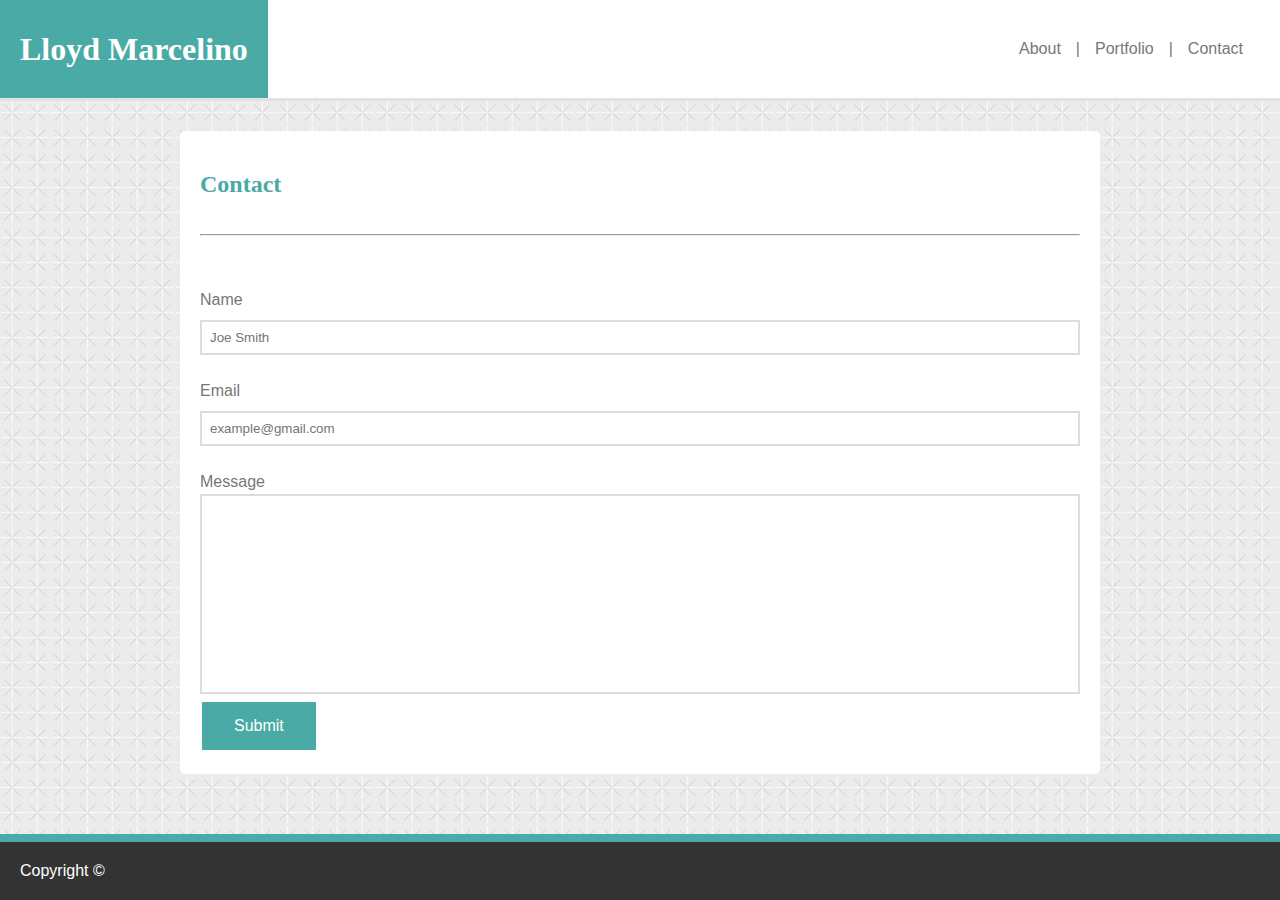
==== contact.html @ e86625da "Add files via upload" ====
<!DOCTYPE html>
<html lang="en">
<head>
    <meta charset="UTF-8">
    <meta name="viewport" content="width=device-width, initial-scale=1.0">
    <meta http-equiv="X-UA-Compatible" content="ie=edge">
    <title>Lloyd's Portfolio</title>

    <link rel="stylesheet" type="text/css" href="assets/css/format.css">
    <link rel="stylesheet" type="text/css" href="assets/css/contact.css">
</head>
<body>
    <header>

        <h1>Lloyd Marcelino</h1>
        <nav>
            <a href="index.html">About </a> |
            <a href="portfolio.html"> Portfolio </a> |
            <a href="contact.html"> Contact </a>
        </nav>
    </header>
    
    <main>
        <article>
          <h2>Contact</h2>
          <br><br>
          <hr>
          <br><br>
          <p>Name</p>
          <input type="text" placeholder="Joe Smith">
          <p>Email</p>
          <input type="text" placeholder="example@gmail.com">
          <p>Message</p>
          <textarea></textarea>
          <button class="button">Submit</button>

        
        </article>
    </main>
    <footer>
        <p>Copyright &#0169;</p>
    </footer>
</body>
</html>
---- assets/css/format.css ----
* {
  margin: 0;
  padding: 0;
  box-sizing: border-box;
}

body {
  font-family: 'Arial', 'Helvetica Neue', Helvetica, sans-serif;
  background-color: #ffffff;
  color: #777777;
  position: relative;
  background-image: url("../images/cross.png");
  padding-bottom: 58px;
  min-height: 100vh;
}

header {
  display: flex;
  justify-content: space-between;
  align-content : center;
  background-color: #ffffff;
  color: #777777;
  border-bottom-style: solid;
  border-color: #dddd;
  padding: 0;
}

header h1 {
  color: white;
  display: flex;
  align-items: center;
  background: #4aaaa5;
  padding: 20px 20px;
  font-family: 'Georgia', Times, 'Times New Roman', serif;
  margin-bottom: 0;
  
   
}

a:link {
  color: #777777;
  text-decoration: none;
}

a:visited {
  color: #777777;
}

nav  {
  display: flex;
  justify-content: center;
  margin-right: 2px;
  padding: 40px 20px;
  background-color: #ffffff;
  color: #777777;
 
}

nav a {
  line-height: 18px;
  padding: 0 15px;
  display: flex;
  justify-content: flex-end;
  text-decoration: none;
}

main {
  width: 960px;
  margin: 0 auto;
  padding: 30px 20px;
  padding-top: 30px;
    /* min-height: calc(100vh - 211px - 58px); */
}

article {
  background-color: #ffffff;
  padding: 20px;
  margin-bottom: 20px;
  border-radius: 5px;
}

article p {
  margin-top: 16px;
  line-height: 24px;
}

footer {
  text-align: left;
  background-color: #333;
  color: #ffffff;
  padding: 20px;
  position: absolute;
  bottom: 0;
  width: 100%;
  border-top: 8px solid #4aaaa5;
}
  


@media(max-width:760px) {

  header { padding: 30px 20px; }
  header h1 { margin-bottom: 20px; }
  header p {  }
  main { width: 100vw; padding: 20px; }
  article { margin-bottom: 16px; }
  article h3 { margin: 10px 0 20px 0; }
  article p { margin-top: 16px; line-height: 20px; }

  body {
    width: 100%;
    padding: 20px;
  }
}
---- assets/css/contact.css ----
article h2 {
    font-family: 'Georgia', Times, 'Times New Roman', serif;
    padding-top: 20px;
    color: #4aaaa5;
}

input[type=text] {
    width: 100%;
    border: 2px solid #dddddd;
    margin: 8px 0;
    outline: none;
    padding: 8px;
    box-sizing: border-box;
    font-family: 'Arial', 'Helvetica Neue', Helvetica, sans-serif;
}

textarea {
    width: 100%;
    height: 200px;
    padding: 15px 15px;
    box-sizing: border-box;
    border: 2px solid #dddddd;
    outline: none;
    font-family: 'Arial', 'Helvetica Neue', Helvetica, sans-serif;
    resize: none;  
}

.button {
    background-color: #4aaaa5;
    border: none;
    color: #ffffff;
    padding: 15px 32px;
    text-align: center;
    text-decoration: none;
    display: inline-block;
    font-size: 16px;
    margin: 4px 2px;
    cursor: pointer;
  }
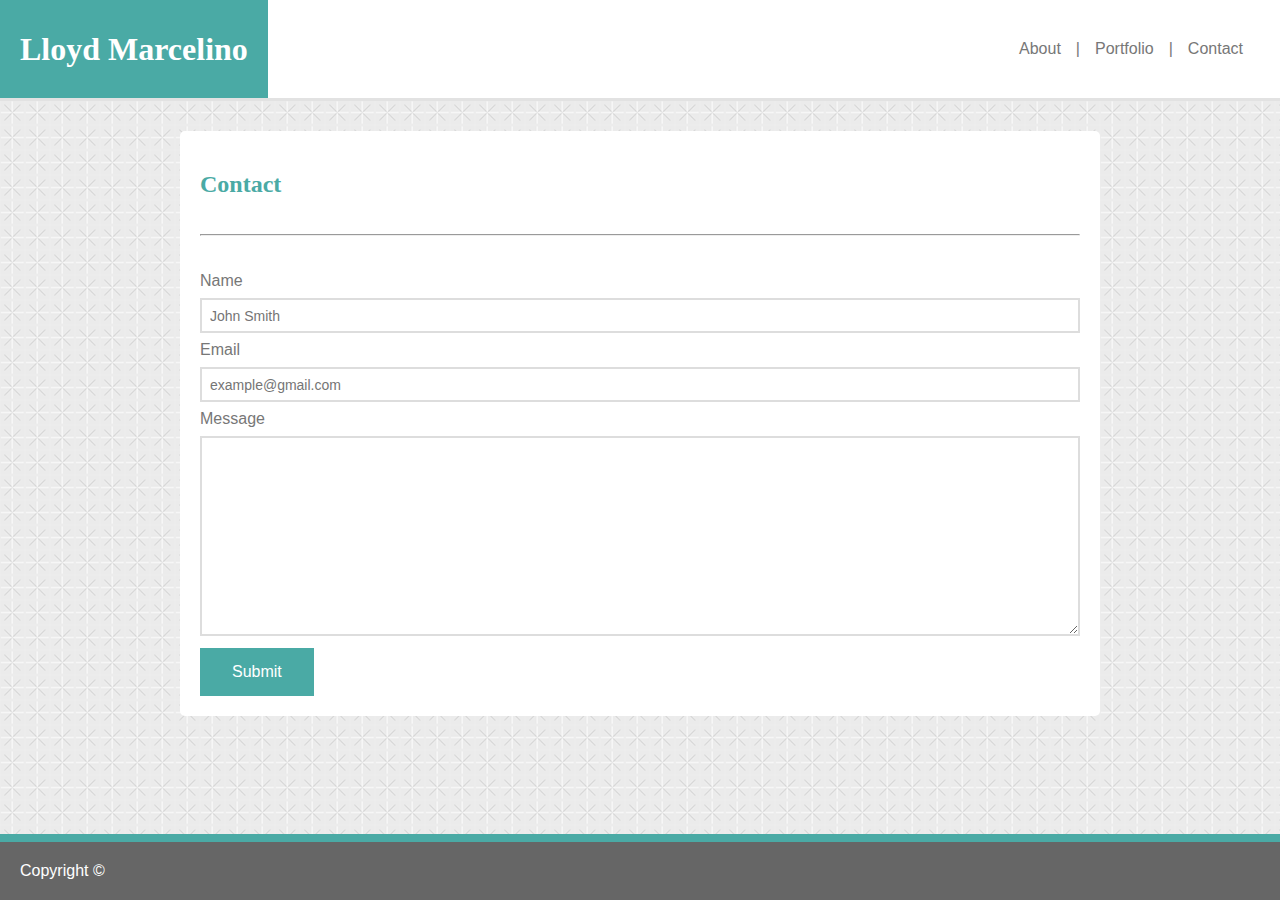
==== commit caa0c10d: "new updates" ====
--- a/contact.html
+++ b/contact.html
@@ -4,20 +4,21 @@
     <meta charset="UTF-8">
     <meta name="viewport" content="width=device-width, initial-scale=1.0">
     <meta http-equiv="X-UA-Compatible" content="ie=edge">
-    <title>Lloyd's Portfolio</title>
+    <title>Lloyd's Contact</title>
 
     <link rel="stylesheet" type="text/css" href="assets/css/format.css">
     <link rel="stylesheet" type="text/css" href="assets/css/contact.css">
 </head>
 <body>
     <header>
-
-        <h1>Lloyd Marcelino</h1>
-        <nav>
-            <a href="index.html">About </a> |
-            <a href="portfolio.html"> Portfolio </a> |
-            <a href="contact.html"> Contact </a>
-        </nav>
+       
+            <h1>Lloyd Marcelino</h1>
+            <nav>
+                <a href="index.html">About </a> |
+                <a href="portfolio.html"> Portfolio </a> |
+                <a href="contact.html"> Contact </a>
+            </nav>
+        </div>
     </header>
     
     <main>
@@ -26,13 +27,18 @@
           <br><br>
           <hr>
           <br><br>
-          <p>Name</p>
-          <input type="text" placeholder="Joe Smith">
-          <p>Email</p>
-          <input type="text" placeholder="example@gmail.com">
-          <p>Message</p>
-          <textarea></textarea>
-          <button class="button">Submit</button>
+          <form id="contact-form">
+            <label for="name">Name</label>
+            <input type="text" id="name" name="name" placeholder="John Smith" required="required">
+    
+            <label for="email">Email</label>
+            <input type="email" id="email" name="email" placeholder="example@gmail.com" required="required">
+    
+            <label for="message">Message</label>
+            <textarea id="message" name="message" required="required"></textarea>
+    
+            <input type="submit">
+          </form>
 
         
         </article>
--- a/assets/css/format.css
+++ b/assets/css/format.css
@@ -13,6 +13,36 @@
   padding-bottom: 58px;
   min-height: 100vh;
 }
+
+.container {
+	display: flex;
+	justify-content: space-between;
+}
+
+/*
+#header-top {
+	position: fixed;
+	top: 0;
+	width: 100%;
+	margin: 0 0 30px;
+	color: #ffffff;
+	background: #ffffff;
+	border-bottom: 2px solid #cccccc;
+}
+
+#header-name {
+	width: 250px;
+	height: 90px;
+	font-family: Georgia, Times, "Times New Roman", serif;
+	font-size: 30px;
+	font-weight: 700;
+	line-height: 90px;
+	color: #ffffff;
+	text-align: center;
+	text-decoration: none;
+	background: #4aaaa5;
+}
+*/
 
 header {
   display: flex;
@@ -86,7 +116,7 @@
 
 footer {
   text-align: left;
-  background-color: #333;
+  background: #666666;
   color: #ffffff;
   padding: 20px;
   position: absolute;
--- a/assets/css/contact.css
+++ b/assets/css/contact.css
@@ -4,6 +4,7 @@
     color: #4aaaa5;
 }
 
+/*
 input[type=text] {
     width: 100%;
     border: 2px solid #dddddd;
@@ -13,6 +14,17 @@
     box-sizing: border-box;
     font-family: 'Arial', 'Helvetica Neue', Helvetica, sans-serif;
 }
+*/
+
+input[type=text], input[type=email], textarea {
+    height: 35px;
+    width: 100%;
+    padding: 8px;
+    font-size: 14px;
+    margin: 8px 0;
+    border: 2px solid #dddddd;
+    font-family: 'Arial', 'Helvetica Neue', Helvetica, sans-serif;
+  }
 
 textarea {
     width: 100%;
@@ -22,9 +34,10 @@
     border: 2px solid #dddddd;
     outline: none;
     font-family: 'Arial', 'Helvetica Neue', Helvetica, sans-serif;
-    resize: none;  
+    
 }
 
+/*
 .button {
     background-color: #4aaaa5;
     border: none;
@@ -36,4 +49,13 @@
     font-size: 16px;
     margin: 4px 2px;
     cursor: pointer;
+  }
+*/
+  input[type=submit] {
+    padding: 15px 32px;
+    font-size: 16px;
+    color: #ffffff;
+    cursor: pointer;
+    background: #4aaaa5;
+    border: 0 none;
   }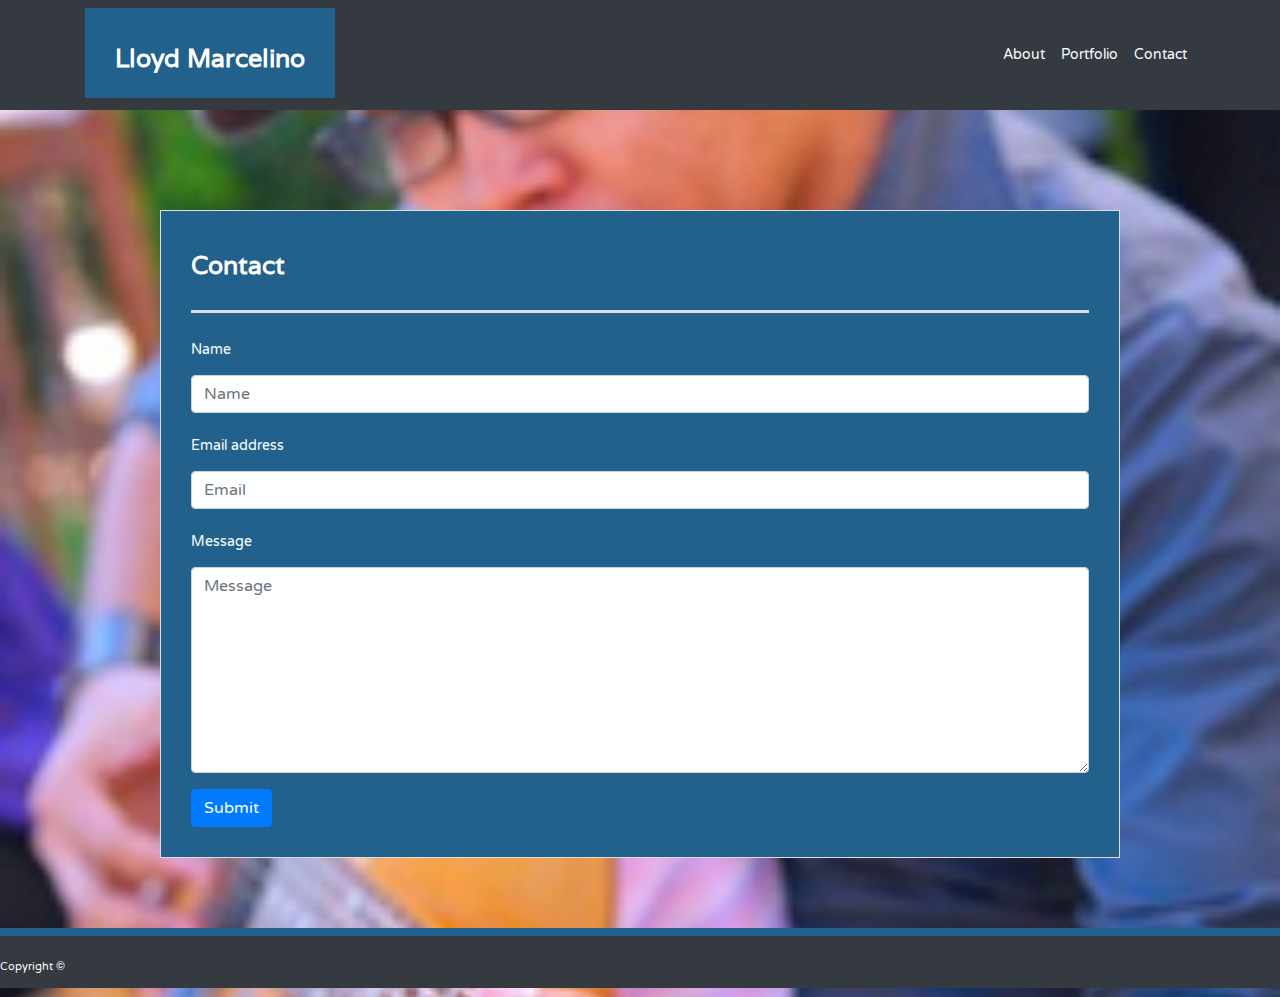
==== commit ea75b920: "Add files via upload" ====
--- a/contact.html
+++ b/contact.html
@@ -1,50 +1,96 @@
-<!DOCTYPE html>
-<html lang="en">
+<!-- Coded by: Lloyd Marceino
+     Unit 02 CSS and Bootstrap Homework: Responsive Portfolio 
+-->
+
+<!doctype html>
+<html lang="en-us">
+
 <head>
-    <meta charset="UTF-8">
-    <meta name="viewport" content="width=device-width, initial-scale=1.0">
-    <meta http-equiv="X-UA-Compatible" content="ie=edge">
-    <title>Lloyd's Contact</title>
+ <meta charset="UTF-8">
+  <meta name="viewport" content="width=device-width, initial-scale=1">
+  <title>Lloyd's Contact</title>
 
-    <link rel="stylesheet" type="text/css" href="assets/css/format.css">
-    <link rel="stylesheet" type="text/css" href="assets/css/contact.css">
+  <!--Bootstrap CSS link-->
+  <link rel="stylesheet" href="https://maxcdn.bootstrapcdn.com/bootstrap/4.0.0/css/bootstrap.min.css">
+
+  <!-- Google Font -->
+  <link href="https://fonts.googleapis.com/css?family=Varela+Round&display=swap" rel="stylesheet">
+  <link href="https://fonts.googleapis.com/css?family=Varela&display=swap" rel="stylesheet">
+
+  <!-- Internal file CSS link-->
+  <link rel="stylesheet" type="text/css" href="assets/css/main.css">
+  <link rel="stylesheet" type="text/css" href="assets/css/contact.css">
 </head>
+
 <body>
-    <header>
-       
-            <h1>Lloyd Marcelino</h1>
-            <nav>
-                <a href="index.html">About </a> |
-                <a href="portfolio.html"> Portfolio </a> |
-                <a href="contact.html"> Contact </a>
-            </nav>
-        </div>
-    </header>
-    
-    <main>
-        <article>
-          <h2>Contact</h2>
-          <br><br>
-          <hr>
-          <br><br>
-          <form id="contact-form">
-            <label for="name">Name</label>
-            <input type="text" id="name" name="name" placeholder="John Smith" required="required">
-    
-            <label for="email">Email</label>
-            <input type="email" id="email" name="email" placeholder="example@gmail.com" required="required">
-    
-            <label for="message">Message</label>
-            <textarea id="message" name="message" required="required"></textarea>
-    
-            <input type="submit">
-          </form>
 
-        
-        </article>
-    </main>
-    <footer>
-        <p>Copyright &#0169;</p>
-    </footer>
+ <!-- Start Nav -->
+ <nav class="navbar navbar-expand-lg navbar-dark bg-dark">
+    <div class="container">
+
+        <a class="navbar-brand mb-1 h1" href="index.html" id="logo">Lloyd Marcelino</a>
+        <button class="navbar-toggler navbar-toggler-right" type="button" data-toggle="collapse" data-target="#navbarSupportedContent"
+          aria-controls="navbarSupportedContent" aria-expanded="false" aria-label="Toggle navigation">
+          <span class="navbar-toggler-icon"></span>
+        </button>
+        <form class="form-inline my-2 my-lg-0">
+          <div class="collapse navbar-collapse" id="navbarSupportedContent">
+            
+            <ul class="nav navbar-nav navbar-right">
+              <li class="nav-item">
+                <a class="nav-link" href="index.html" id="option-nav">About</a>
+              </li>
+              <li class="nav-item">
+                <a class="nav-link" href="portfolio.html" id="option-nav">Portfolio</a>
+              </li>
+              <li class="nav-item">
+                <a class="nav-link" href="contact.html" id="option-nav">Contact</a>
+              </li>
+            </ul>
+          </div>
+        </form>
+    </div>
+  </nav>
+  <!-- End Nav -->
+
+  <div id="main-container" class="container">
+    <section class="main-section">
+      <h1>Contact</h1>
+
+      <form>
+          <div class="form-group">
+            <label for="exampleInputName">Name</label>
+            <input type="text" class="form-control" placeholder="Name" required="required">
+          </div>
+          <div class="form-group">
+            <label for="exampleInputEmail1">Email address</label>
+            <input type="email" class="form-control" placeholder="Email" id="exampleInputEmail1" aria-describedby="emailHelp" required="required">
+          </div>
+          <div class="form-group">
+              <label for="exampleFormControlTextarea1">Message</label>
+              <textarea class="form-control" placeholder="Message" id="exampleFormControlTextarea1" rows="8" required="required"></textarea>
+          </div>
+          <button type="submit" class="btn btn-primary bg-primary">Submit</button>
+        </form>
+
+    </section>
+
+  </div>
+
+   <!-- jQuery CDN -->
+   <script src="https://ajax.googleapis.com/ajax/libs/jquery/1.11.3/jquery.min.js"></script>
+
+   <script src="https://cdnjs.cloudflare.com/ajax/libs/popper.js/1.14.3/umd/popper.min.js"></script>
+ 
+   <!-- Bootstrap JavaScript CDN -->
+   <script src="https://maxcdn.bootstrapcdn.com/bootstrap/4.0.0/js/bootstrap.min.js"></script>
+
+  <footer class="footer bg-dark">
+    <div class="container-footer">
+      <small id="option-nav">Copyright &copy; </small>
+    </div>
+  </footer>
+
 </body>
+
 </html>--- a/assets/css/main.css
+++ b/assets/css/main.css
@@ -0,0 +1,108 @@
+body {
+	font-family: 'Varela Round', sans-serif;
+	font-size: 14px;
+	line-height: 34px;
+	color: white;
+	background-color: #21618C;
+	background: url("../images/lloyd3.png");
+	background-position: center;
+	background-repeat: no-repeat;
+	background-size: cover;
+	backdrop-filter: opacity(30%);
+	position: relative;
+	
+	margin: 0;
+}
+
+* {
+	box-sizing: border-box;
+}
+
+/* general */
+
+.container {
+	display: flex;
+	justify-content: space-between;
+}
+
+h1, h2, h3, p {
+	margin-bottom: 20px;
+}
+
+h1, h2, h3 {
+	font-family: 'Varela', sans-serif;
+	font-weight: 600;
+	color: white;
+}
+
+h1 {
+	padding-bottom: 20px;
+	font-size: 25px;
+	line-height: 49px;
+	border-bottom: 3px solid #dddddd;
+}
+
+h2, h3 {
+	font-size: 20px;
+}
+
+
+#logo {
+	width: 250px;
+	height: 90px;
+	font-family: 'Varela', sans-serif;
+	font-size: 25px;
+	font-weight: 900;
+	line-height: 90px;
+	color: #ffffff;
+	text-align: center;
+	text-decoration: none;
+	background: #21618C;
+	
+}
+
+#option-nav {
+	color: white;
+}
+
+.footer {
+
+	position: relative;
+	bottom: 0;
+	width: 100%;
+	height: 60px;
+	line-height: 60px;
+	background-color: #666666;
+	border-top: 8px solid #21618C;
+}
+
+
+
+h3, h2 {
+	padding-bottom: 20px;
+	margin-bottom: 15px;
+	line-height: 22px;
+	border-bottom: 2px solid #eeeeee;
+}
+
+/* main */
+
+#main-container {
+	display: flex;
+	justify-content: center;
+	padding-top: 100px;
+	padding-bottom: 70px;
+	
+	/*
+	min-height: calc(100vh - 72px);
+	*/
+}
+
+.main-section {
+	max-width: 960px;
+	width: 100%;
+	padding: 30px;
+	margin: 0 20px;
+	background: #21618C;
+	border: 1px solid #dddddd;
+}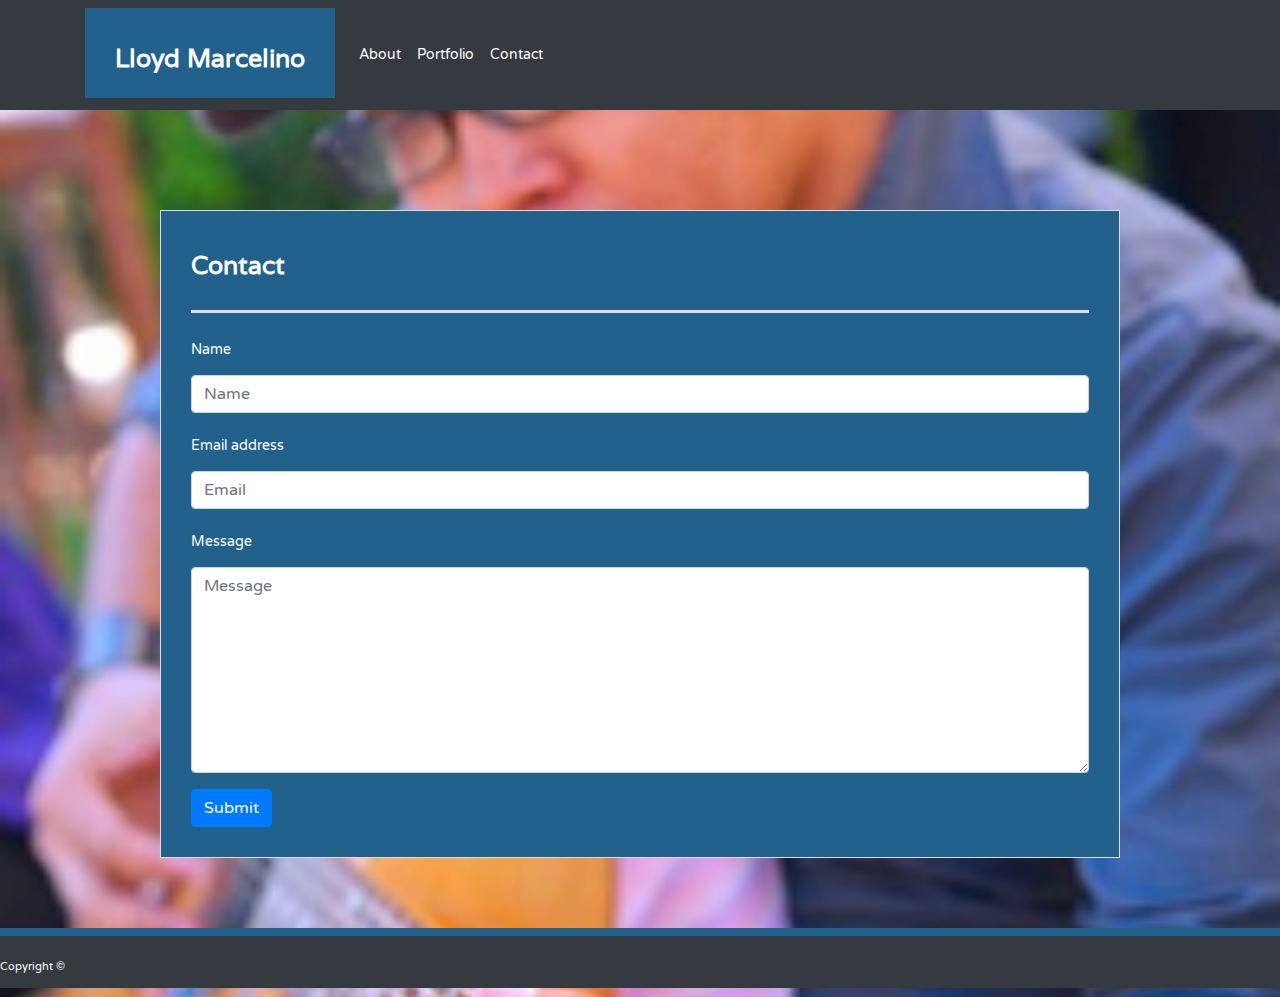
==== commit 788ebb3e: "Add files via upload" ====
--- a/contact.html
+++ b/contact.html
@@ -33,7 +33,7 @@
           aria-controls="navbarSupportedContent" aria-expanded="false" aria-label="Toggle navigation">
           <span class="navbar-toggler-icon"></span>
         </button>
-        <form class="form-inline my-2 my-lg-0">
+       
           <div class="collapse navbar-collapse" id="navbarSupportedContent">
             
             <ul class="nav navbar-nav navbar-right">
@@ -48,7 +48,7 @@
               </li>
             </ul>
           </div>
-        </form>
+        
     </div>
   </nav>
   <!-- End Nav -->
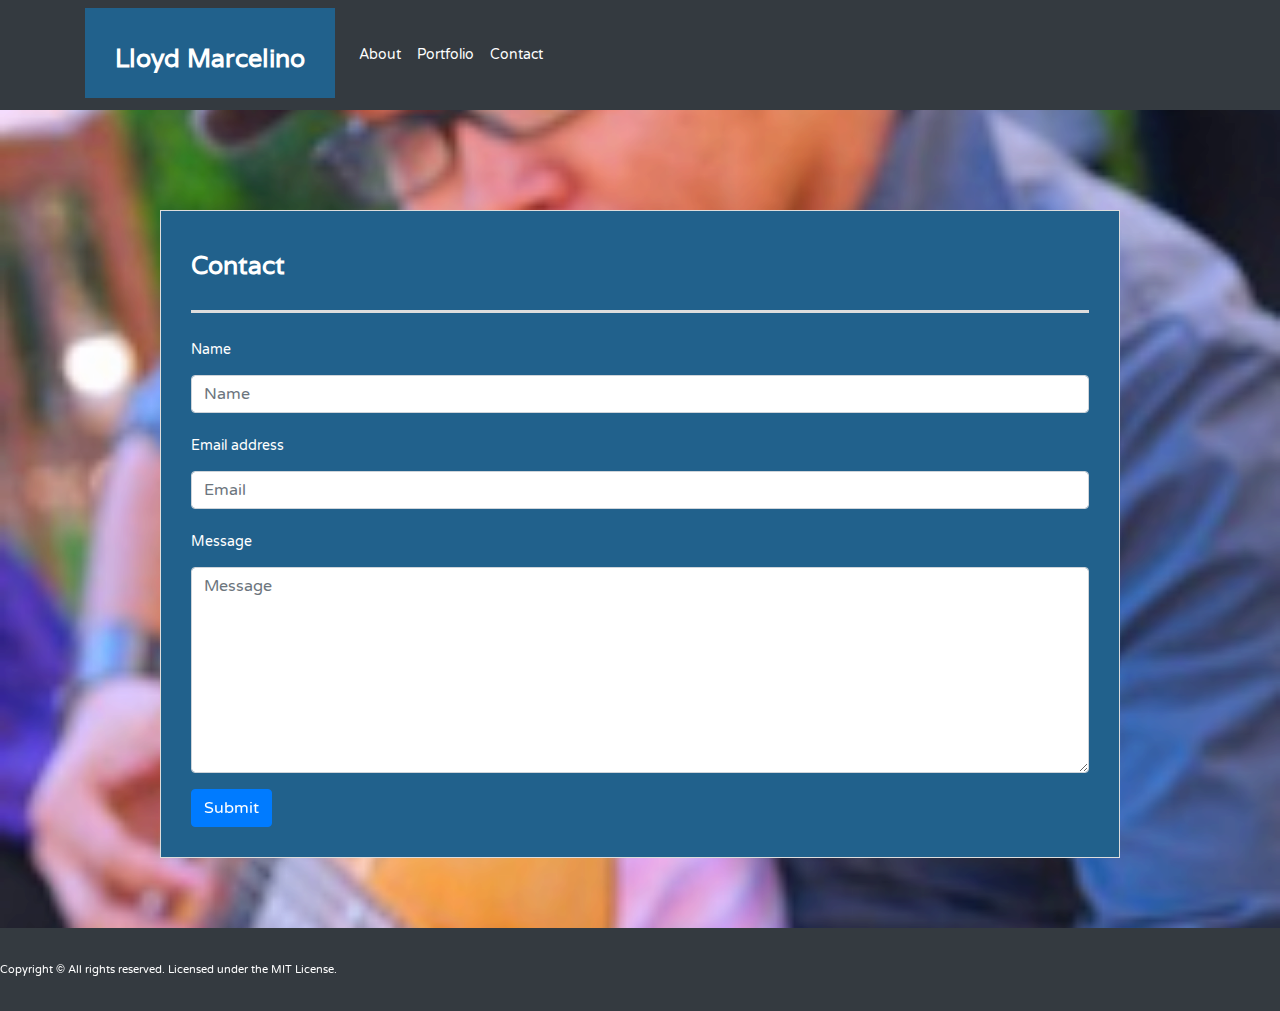
==== commit f958d058: "Add files via upload" ====
--- a/contact.html
+++ b/contact.html
@@ -85,12 +85,13 @@
    <!-- Bootstrap JavaScript CDN -->
    <script src="https://maxcdn.bootstrapcdn.com/bootstrap/4.0.0/js/bootstrap.min.js"></script>
 
-  <footer class="footer bg-dark">
+  <!-- Responsive Sticky Footer-->
+  <footer class="py-4 bg-dark text-white-50" id="footer">
     <div class="container-footer">
-      <small id="option-nav">Copyright &copy; </small>
+      <small id="option-nav">Copyright &copy; All rights reserved. Licensed under the MIT License.</small>
     </div>
   </footer>
-
+  <!-- End Footer-->
 </body>
 
 </html>